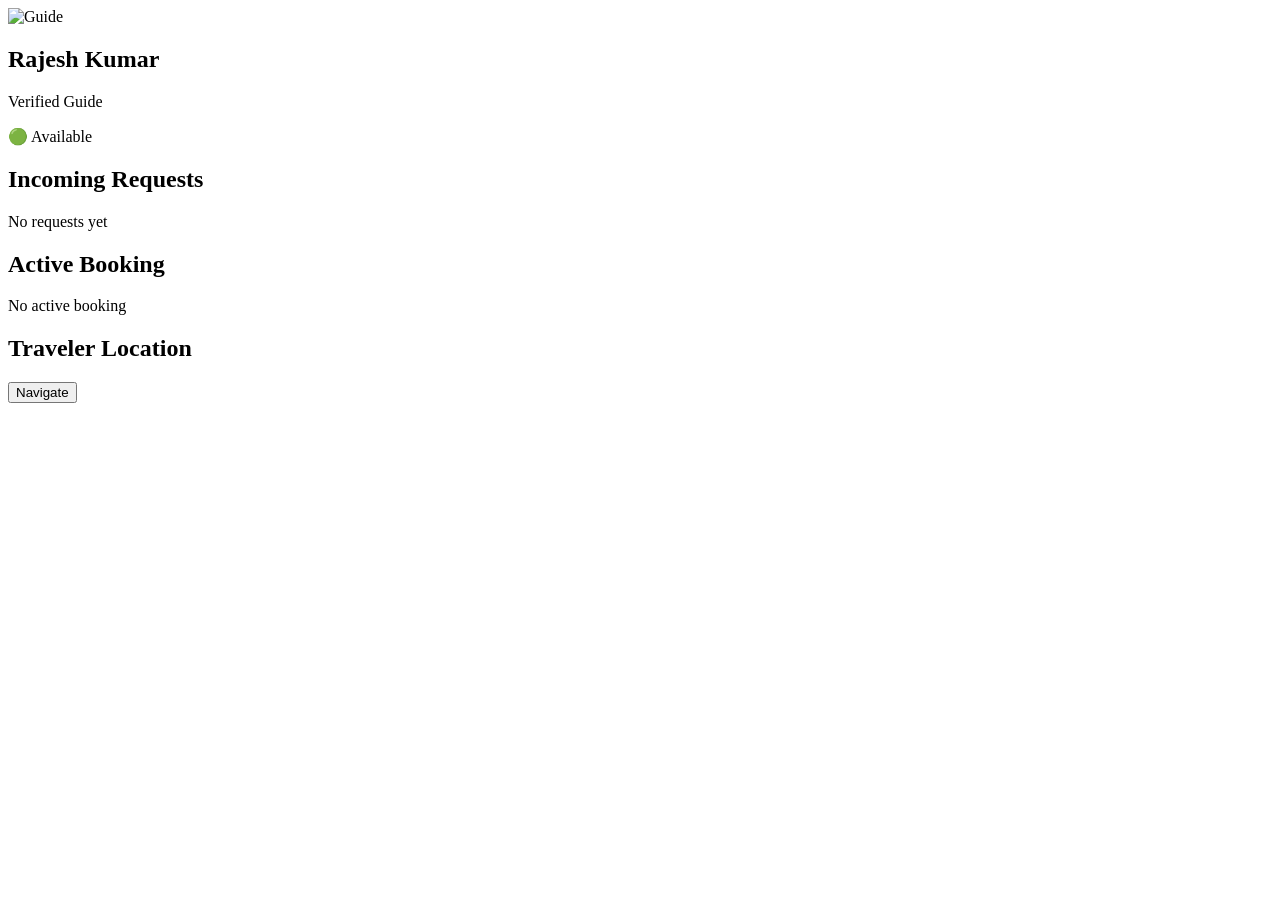
==== guide/index.html @ 3cbe640e "Create index.html" ====
<!DOCTYPE html>
<html lang="en">

<head>

<meta charset="UTF-8">
<meta name="viewport" content="width=device-width, initial-scale=1.0">

<title>Banaras Buddy - Guide Panel</title>

<link rel="stylesheet" href="css/style.css">

<link
rel="stylesheet"
href="https://unpkg.com/leaflet@1.9.4/dist/leaflet.css"
/>

<link
href="https://fonts.googleapis.com/css2?family=Inter:wght@300;400;500;600;700;800&display=swap"
rel="stylesheet"
/>

<script src="https://unpkg.com/leaflet@1.9.4/dist/leaflet.js"></script>

</head>

<body>

<div class="background-blur"></div>

<header class="guide-header">

<div class="guide-profile glass-card">

<div class="profile-left">

<img
src="https://i.pravatar.cc/150?img=11"
alt="Guide"
/>

<div>

<h2>Rajesh Kumar</h2>

<p>
Verified Guide
</p>

</div>

</div>

<div class="status-toggle">

<span id="guideStatus">
🟢 Available
</span>

</div>

</div>

</header>

<main>

<section class="incoming-section">

<h2>
Incoming Requests
</h2>

<div
id="requestContainer"
class="request-container"
>

<div class="empty-state">

No requests yet

</div>

</div>

</section>

<section class="active-booking">

<div class="glass-card">

<h2>
Active Booking
</h2>

<div id="activeBooking">

<p>
No active booking
</p>

</div>

</div>

</section>

<section class="map-section">

<div class="glass-card">

<h2>
Traveler Location
</h2>

<div id="map"></div>

<button
class="navigate-btn"
id="navigateBtn"
>
Navigate
</button>

</div>

</section>

</main>

<script src="js/dashboard.js"></script>
<script src="js/requests.js"></script>
<script src="js/map.js"></script>
<script src="js/firebase.js"></script>

</body>
</html>
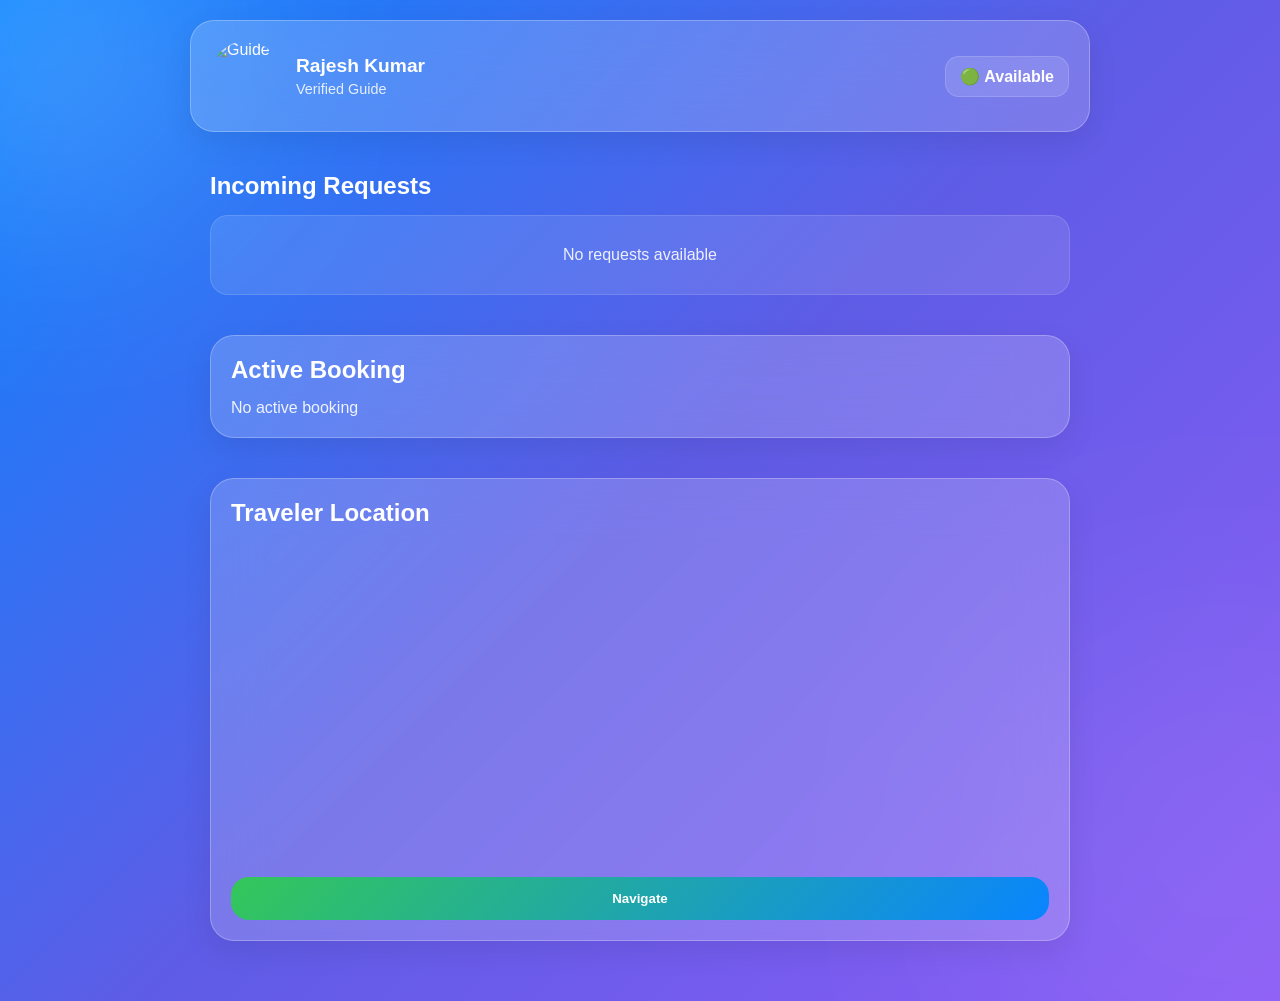
==== commit a0406c56: "Update index.html" ====
--- a/guide/index.html
+++ b/guide/index.html
@@ -132,7 +132,6 @@
 <script src="js/dashboard.js"></script>
 <script src="js/requests.js"></script>
 <script src="js/map.js"></script>
-<script src="js/firebase.js"></script>
-
+<script type="module" src="js/firebase.js"></script>
 </body>
 </html>
--- a/guide/css/style.css
+++ b/guide/css/style.css
@@ -0,0 +1,432 @@
+:root{
+    --primary:#0A84FF;
+    --secondary:#5E5CE6;
+    --success:#34C759;
+    --danger:#FF3B30;
+
+    --glass-bg:rgba(255,255,255,.18);
+    --glass-border:rgba(255,255,255,.25);
+
+    --radius:24px;
+
+    --shadow:
+        0 10px 30px rgba(0,0,0,.08);
+
+    --transition:.3s ease;
+}
+
+*{
+    margin:0;
+    padding:0;
+    box-sizing:border-box;
+    font-family:'Inter',sans-serif;
+}
+
+body{
+    min-height:100vh;
+
+    background:
+        linear-gradient(
+            135deg,
+            #0A84FF,
+            #5E5CE6,
+            #8B5CF6
+        );
+
+    color:white;
+
+    overflow-x:hidden;
+}
+
+.background-blur{
+    position:fixed;
+    inset:0;
+    pointer-events:none;
+}
+
+.background-blur::before{
+    content:'';
+
+    position:absolute;
+
+    width:300px;
+    height:300px;
+
+    top:-100px;
+    left:-100px;
+
+    border-radius:50%;
+
+    background:
+        rgba(255,255,255,.25);
+
+    filter:blur(120px);
+}
+
+.background-blur::after{
+    content:'';
+
+    position:absolute;
+
+    width:350px;
+    height:350px;
+
+    bottom:-120px;
+    right:-120px;
+
+    border-radius:50%;
+
+    background:
+        rgba(255,255,255,.15);
+
+    filter:blur(140px);
+}
+
+.glass-card{
+    background:var(--glass-bg);
+
+    border:
+        1px solid var(--glass-border);
+
+    backdrop-filter:blur(25px);
+
+    border-radius:var(--radius);
+
+    box-shadow:var(--shadow);
+}
+
+.guide-header{
+    padding:20px;
+}
+
+.guide-profile{
+
+    display:flex;
+    justify-content:space-between;
+    align-items:center;
+
+    padding:20px;
+}
+
+.profile-left{
+    display:flex;
+    align-items:center;
+    gap:15px;
+}
+
+.profile-left img{
+
+    width:70px;
+    height:70px;
+
+    border-radius:50%;
+
+    object-fit:cover;
+}
+
+.profile-left h2{
+    font-size:1.2rem;
+}
+
+.profile-left p{
+    margin-top:4px;
+    opacity:.85;
+    font-size:.9rem;
+}
+
+.status-toggle{
+
+    padding:10px 14px;
+
+    border-radius:14px;
+
+    background:
+        rgba(255,255,255,.12);
+
+    border:
+        1px solid rgba(255,255,255,.15);
+
+    font-weight:700;
+}
+
+main{
+    padding-bottom:40px;
+}
+
+.incoming-section{
+    padding:20px;
+}
+
+.incoming-section h2{
+    margin-bottom:15px;
+}
+
+.request-container{
+    display:flex;
+    flex-direction:column;
+    gap:15px;
+}
+
+.request-card{
+
+    background:
+        rgba(255,255,255,.15);
+
+    border:
+        1px solid rgba(255,255,255,.2);
+
+    backdrop-filter:blur(20px);
+
+    border-radius:20px;
+
+    padding:18px;
+
+    animation:
+        fadeUp .4s ease;
+}
+
+.request-card h3{
+    margin-bottom:10px;
+}
+
+.request-card p{
+    margin:6px 0;
+    opacity:.95;
+}
+
+.request-actions{
+
+    display:flex;
+    gap:10px;
+
+    margin-top:15px;
+}
+
+.accept-btn,
+.reject-btn{
+
+    flex:1;
+
+    border:none;
+
+    color:white;
+
+    cursor:pointer;
+
+    padding:14px;
+
+    border-radius:16px;
+
+    font-weight:700;
+
+    transition:var(--transition);
+}
+
+.accept-btn{
+    background:
+        linear-gradient(
+            135deg,
+            #34C759,
+            #2FBF71
+        );
+}
+
+.reject-btn{
+    background:
+        linear-gradient(
+            135deg,
+            #FF3B30,
+            #E53935
+        );
+}
+
+.accept-btn:hover,
+.reject-btn:hover{
+    transform:translateY(-2px);
+}
+
+.accept-btn:active,
+.reject-btn:active{
+    transform:scale(.97);
+}
+
+.active-booking{
+    padding:20px;
+}
+
+.active-booking .glass-card{
+    padding:20px;
+}
+
+.active-booking h2{
+    margin-bottom:15px;
+}
+
+#activeBooking p{
+    opacity:.9;
+}
+
+.empty-state{
+
+    text-align:center;
+
+    padding:30px;
+
+    background:
+        rgba(255,255,255,.12);
+
+    border:
+        1px solid rgba(255,255,255,.15);
+
+    border-radius:18px;
+
+    opacity:.9;
+}
+
+.map-section{
+    padding:20px;
+}
+
+.map-section .glass-card{
+    padding:20px;
+}
+
+.map-section h2{
+    margin-bottom:15px;
+}
+
+#map{
+
+    width:100%;
+    height:320px;
+
+    border-radius:20px;
+
+    overflow:hidden;
+}
+
+.navigate-btn{
+
+    width:100%;
+
+    margin-top:15px;
+
+    border:none;
+
+    cursor:pointer;
+
+    color:white;
+
+    font-weight:700;
+
+    padding:14px;
+
+    border-radius:18px;
+
+    background:
+        linear-gradient(
+            135deg,
+            #34C759,
+            #0A84FF
+        );
+
+    transition:var(--transition);
+}
+
+.navigate-btn:hover{
+    transform:translateY(-2px);
+}
+
+.navigate-btn:active{
+    transform:scale(.97);
+}
+
+.distance-badge{
+
+    display:inline-flex;
+
+    align-items:center;
+
+    gap:8px;
+
+    margin-bottom:15px;
+
+    padding:10px 14px;
+
+    border-radius:14px;
+
+    background:
+        rgba(255,255,255,.12);
+
+    border:
+        1px solid rgba(255,255,255,.15);
+
+    font-size:.9rem;
+
+    font-weight:600;
+}
+
+.booking-toast{
+
+    position:fixed;
+
+    left:50%;
+    bottom:30px;
+
+    transform:
+        translateX(-50%)
+        translateY(100px);
+
+    background:
+        rgba(0,0,0,.85);
+
+    color:white;
+
+    padding:14px 20px;
+
+    border-radius:14px;
+
+    z-index:9999;
+
+    opacity:0;
+
+    transition:.3s ease;
+}
+
+.booking-toast.show{
+
+    opacity:1;
+
+    transform:
+        translateX(-50%)
+        translateY(0);
+}
+
+@keyframes fadeUp{
+
+    from{
+        opacity:0;
+        transform:translateY(20px);
+    }
+
+    to{
+        opacity:1;
+        transform:translateY(0);
+    }
+}
+
+@media(min-width:768px){
+
+    .guide-profile{
+        max-width:900px;
+        margin:auto;
+    }
+
+    .incoming-section,
+    .active-booking,
+    .map-section{
+
+        max-width:900px;
+        margin:auto;
+    }
+}
